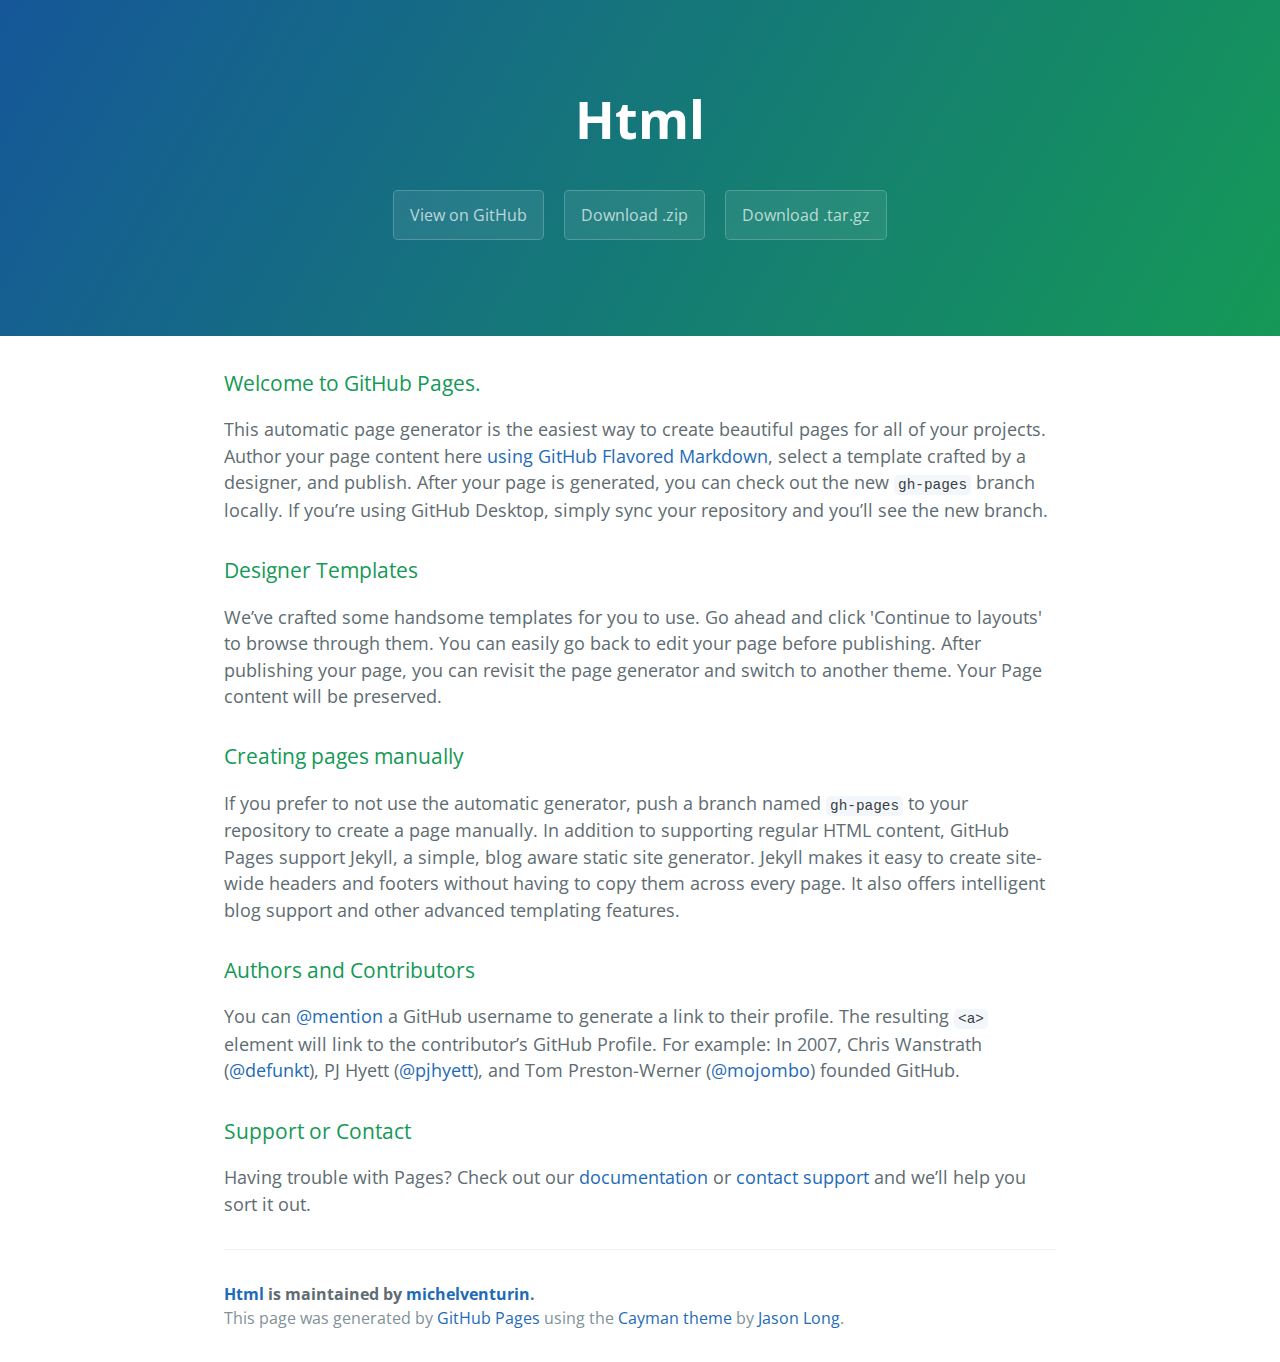
==== index.html @ cad89a2c "Create gh-pages branch via GitHub" ====
<!DOCTYPE html>
<html lang="en-us">
  <head>
    <meta charset="UTF-8">
    <title>Html by michelventurin</title>
    <meta name="viewport" content="width=device-width, initial-scale=1">
    <link rel="stylesheet" type="text/css" href="stylesheets/normalize.css" media="screen">
    <link href='https://fonts.googleapis.com/css?family=Open+Sans:400,700' rel='stylesheet' type='text/css'>
    <link rel="stylesheet" type="text/css" href="stylesheets/stylesheet.css" media="screen">
    <link rel="stylesheet" type="text/css" href="stylesheets/github-light.css" media="screen">
  </head>
  <body>
    <section class="page-header">
      <h1 class="project-name">Html</h1>
      <h2 class="project-tagline"></h2>
      <a href="https://github.com/michelventurin/html" class="btn">View on GitHub</a>
      <a href="https://github.com/michelventurin/html/zipball/master" class="btn">Download .zip</a>
      <a href="https://github.com/michelventurin/html/tarball/master" class="btn">Download .tar.gz</a>
    </section>

    <section class="main-content">
      <h3>
<a id="welcome-to-github-pages" class="anchor" href="#welcome-to-github-pages" aria-hidden="true"><span aria-hidden="true" class="octicon octicon-link"></span></a>Welcome to GitHub Pages.</h3>

<p>This automatic page generator is the easiest way to create beautiful pages for all of your projects. Author your page content here <a href="https://guides.github.com/features/mastering-markdown/">using GitHub Flavored Markdown</a>, select a template crafted by a designer, and publish. After your page is generated, you can check out the new <code>gh-pages</code> branch locally. If you’re using GitHub Desktop, simply sync your repository and you’ll see the new branch.</p>

<h3>
<a id="designer-templates" class="anchor" href="#designer-templates" aria-hidden="true"><span aria-hidden="true" class="octicon octicon-link"></span></a>Designer Templates</h3>

<p>We’ve crafted some handsome templates for you to use. Go ahead and click 'Continue to layouts' to browse through them. You can easily go back to edit your page before publishing. After publishing your page, you can revisit the page generator and switch to another theme. Your Page content will be preserved.</p>

<h3>
<a id="creating-pages-manually" class="anchor" href="#creating-pages-manually" aria-hidden="true"><span aria-hidden="true" class="octicon octicon-link"></span></a>Creating pages manually</h3>

<p>If you prefer to not use the automatic generator, push a branch named <code>gh-pages</code> to your repository to create a page manually. In addition to supporting regular HTML content, GitHub Pages support Jekyll, a simple, blog aware static site generator. Jekyll makes it easy to create site-wide headers and footers without having to copy them across every page. It also offers intelligent blog support and other advanced templating features.</p>

<h3>
<a id="authors-and-contributors" class="anchor" href="#authors-and-contributors" aria-hidden="true"><span aria-hidden="true" class="octicon octicon-link"></span></a>Authors and Contributors</h3>

<p>You can <a href="https://help.github.com/articles/basic-writing-and-formatting-syntax/#mentioning-users-and-teams" class="user-mention">@mention</a> a GitHub username to generate a link to their profile. The resulting <code>&lt;a&gt;</code> element will link to the contributor’s GitHub Profile. For example: In 2007, Chris Wanstrath (<a href="https://github.com/defunkt" class="user-mention">@defunkt</a>), PJ Hyett (<a href="https://github.com/pjhyett" class="user-mention">@pjhyett</a>), and Tom Preston-Werner (<a href="https://github.com/mojombo" class="user-mention">@mojombo</a>) founded GitHub.</p>

<h3>
<a id="support-or-contact" class="anchor" href="#support-or-contact" aria-hidden="true"><span aria-hidden="true" class="octicon octicon-link"></span></a>Support or Contact</h3>

<p>Having trouble with Pages? Check out our <a href="https://help.github.com/pages">documentation</a> or <a href="https://github.com/contact">contact support</a> and we’ll help you sort it out.</p>

      <footer class="site-footer">
        <span class="site-footer-owner"><a href="https://github.com/michelventurin/html">Html</a> is maintained by <a href="https://github.com/michelventurin">michelventurin</a>.</span>

        <span class="site-footer-credits">This page was generated by <a href="https://pages.github.com">GitHub Pages</a> using the <a href="https://github.com/jasonlong/cayman-theme">Cayman theme</a> by <a href="https://twitter.com/jasonlong">Jason Long</a>.</span>
      </footer>

    </section>

  
  </body>
</html>
---- stylesheets/stylesheet.css ----
* {
  box-sizing: border-box; }

body {
  padding: 0;
  margin: 0;
  font-family: "Open Sans", "Helvetica Neue", Helvetica, Arial, sans-serif;
  font-size: 16px;
  line-height: 1.5;
  color: #606c71; }

a {
  color: #1e6bb8;
  text-decoration: none; }
  a:hover {
    text-decoration: underline; }

.btn {
  display: inline-block;
  margin-bottom: 1rem;
  color: rgba(255, 255, 255, 0.7);
  background-color: rgba(255, 255, 255, 0.08);
  border-color: rgba(255, 255, 255, 0.2);
  border-style: solid;
  border-width: 1px;
  border-radius: 0.3rem;
  transition: color 0.2s, background-color 0.2s, border-color 0.2s; }
  .btn + .btn {
    margin-left: 1rem; }

.btn:hover {
  color: rgba(255, 255, 255, 0.8);
  text-decoration: none;
  background-color: rgba(255, 255, 255, 0.2);
  border-color: rgba(255, 255, 255, 0.3); }

@media screen and (min-width: 64em) {
  .btn {
    padding: 0.75rem 1rem; } }

@media screen and (min-width: 42em) and (max-width: 64em) {
  .btn {
    padding: 0.6rem 0.9rem;
    font-size: 0.9rem; } }

@media screen and (max-width: 42em) {
  .btn {
    display: block;
    width: 100%;
    padding: 0.75rem;
    font-size: 0.9rem; }
    .btn + .btn {
      margin-top: 1rem;
      margin-left: 0; } }

.page-header {
  color: #fff;
  text-align: center;
  background-color: #159957;
  background-image: linear-gradient(120deg, #155799, #159957); }

@media screen and (min-width: 64em) {
  .page-header {
    padding: 5rem 6rem; } }

@media screen and (min-width: 42em) and (max-width: 64em) {
  .page-header {
    padding: 3rem 4rem; } }

@media screen and (max-width: 42em) {
  .page-header {
    padding: 2rem 1rem; } }

.project-name {
  margin-top: 0;
  margin-bottom: 0.1rem; }

@media screen and (min-width: 64em) {
  .project-name {
    font-size: 3.25rem; } }

@media screen and (min-width: 42em) and (max-width: 64em) {
  .project-name {
    font-size: 2.25rem; } }

@media screen and (max-width: 42em) {
  .project-name {
    font-size: 1.75rem; } }

.project-tagline {
  margin-bottom: 2rem;
  font-weight: normal;
  opacity: 0.7; }

@media screen and (min-width: 64em) {
  .project-tagline {
    font-size: 1.25rem; } }

@media screen and (min-width: 42em) and (max-width: 64em) {
  .project-tagline {
    font-size: 1.15rem; } }

@media screen and (max-width: 42em) {
  .project-tagline {
    font-size: 1rem; } }

.main-content :first-child {
  margin-top: 0; }
.main-content img {
  max-width: 100%; }
.main-content h1, .main-content h2, .main-content h3, .main-content h4, .main-content h5, .main-content h6 {
  margin-top: 2rem;
  margin-bottom: 1rem;
  font-weight: normal;
  color: #159957; }
.main-content p {
  margin-bottom: 1em; }
.main-content code {
  padding: 2px 4px;
  font-family: Consolas, "Liberation Mono", Menlo, Courier, monospace;
  font-size: 0.9rem;
  color: #383e41;
  background-color: #f3f6fa;
  border-radius: 0.3rem; }
.main-content pre {
  padding: 0.8rem;
  margin-top: 0;
  margin-bottom: 1rem;
  font: 1rem Consolas, "Liberation Mono", Menlo, Courier, monospace;
  color: #567482;
  word-wrap: normal;
  background-color: #f3f6fa;
  border: solid 1px #dce6f0;
  border-radius: 0.3rem; }
  .main-content pre > code {
    padding: 0;
    margin: 0;
    font-size: 0.9rem;
    color: #567482;
    word-break: normal;
    white-space: pre;
    background: transparent;
    border: 0; }
.main-content .highlight {
  margin-bottom: 1rem; }
  .main-content .highlight pre {
    margin-bottom: 0;
    word-break: normal; }
.main-content .highlight pre, .main-content pre {
  padding: 0.8rem;
  overflow: auto;
  font-size: 0.9rem;
  line-height: 1.45;
  border-radius: 0.3rem; }
.main-content pre code, .main-content pre tt {
  display: inline;
  max-width: initial;
  padding: 0;
  margin: 0;
  overflow: initial;
  line-height: inherit;
  word-wrap: normal;
  background-color: transparent;
  border: 0; }
  .main-content pre code:before, .main-content pre code:after, .main-content pre tt:before, .main-content pre tt:after {
    content: normal; }
.main-content ul, .main-content ol {
  margin-top: 0; }
.main-content blockquote {
  padding: 0 1rem;
  margin-left: 0;
  color: #819198;
  border-left: 0.3rem solid #dce6f0; }
  .main-content blockquote > :first-child {
    margin-top: 0; }
  .main-content blockquote > :last-child {
    margin-bottom: 0; }
.main-content table {
  display: block;
  width: 100%;
  overflow: auto;
  word-break: normal;
  word-break: keep-all; }
  .main-content table th {
    font-weight: bold; }
  .main-content table th, .main-content table td {
    padding: 0.5rem 1rem;
    border: 1px solid #e9ebec; }
.main-content dl {
  padding: 0; }
  .main-content dl dt {
    padding: 0;
    margin-top: 1rem;
    font-size: 1rem;
    font-weight: bold; }
  .main-content dl dd {
    padding: 0;
    margin-bottom: 1rem; }
.main-content hr {
  height: 2px;
  padding: 0;
  margin: 1rem 0;
  background-color: #eff0f1;
  border: 0; }

@media screen and (min-width: 64em) {
  .main-content {
    max-width: 64rem;
    padding: 2rem 6rem;
    margin: 0 auto;
    font-size: 1.1rem; } }

@media screen and (min-width: 42em) and (max-width: 64em) {
  .main-content {
    padding: 2rem 4rem;
    font-size: 1.1rem; } }

@media screen and (max-width: 42em) {
  .main-content {
    padding: 2rem 1rem;
    font-size: 1rem; } }

.site-footer {
  padding-top: 2rem;
  margin-top: 2rem;
  border-top: solid 1px #eff0f1; }

.site-footer-owner {
  display: block;
  font-weight: bold; }

.site-footer-credits {
  color: #819198; }

@media screen and (min-width: 64em) {
  .site-footer {
    font-size: 1rem; } }

@media screen and (min-width: 42em) and (max-width: 64em) {
  .site-footer {
    font-size: 1rem; } }

@media screen and (max-width: 42em) {
  .site-footer {
    font-size: 0.9rem; } }
---- stylesheets/github-light.css ----
/*
   Copyright 2014 GitHub Inc.

   Licensed under the Apache License, Version 2.0 (the "License");
   you may not use this file except in compliance with the License.
   You may obtain a copy of the License at

       http://www.apache.org/licenses/LICENSE-2.0

   Unless required by applicable law or agreed to in writing, software
   distributed under the License is distributed on an "AS IS" BASIS,
   WITHOUT WARRANTIES OR CONDITIONS OF ANY KIND, either express or implied.
   See the License for the specific language governing permissions and
   limitations under the License.

*/

.pl-c /* comment */ {
  color: #969896;
}

.pl-c1      /* constant, markup.raw, meta.diff.header, meta.module-reference, meta.property-name, support, support.constant, support.variable, variable.other.constant */,
.pl-s .pl-v /* string variable */ {
  color: #0086b3;
}

.pl-e  /* entity */,
.pl-en /* entity.name */ {
  color: #795da3;
}

.pl-s .pl-s1 /* string source */,
.pl-smi      /* storage.modifier.import, storage.modifier.package, storage.type.java, variable.other, variable.parameter.function */ {
  color: #333;
}

.pl-ent /* entity.name.tag */ {
  color: #63a35c;
}

.pl-k /* keyword, storage, storage.type */ {
  color: #a71d5d;
}

.pl-pds              /* punctuation.definition.string, string.regexp.character-class */,
.pl-s                /* string */,
.pl-s .pl-pse .pl-s1 /* string punctuation.section.embedded source */,
.pl-sr               /* string.regexp */,
.pl-sr .pl-cce       /* string.regexp constant.character.escape */,
.pl-sr .pl-sra       /* string.regexp string.regexp.arbitrary-repitition */,
.pl-sr .pl-sre       /* string.regexp source.ruby.embedded */ {
  color: #183691;
}

.pl-v /* variable */ {
  color: #ed6a43;
}

.pl-id /* invalid.deprecated */ {
  color: #b52a1d;
}

.pl-ii /* invalid.illegal */ {
  background-color: #b52a1d;
  color: #f8f8f8;
}

.pl-sr .pl-cce /* string.regexp constant.character.escape */ {
  color: #63a35c;
  font-weight: bold;
}

.pl-ml /* markup.list */ {
  color: #693a17;
}

.pl-mh        /* markup.heading */,
.pl-mh .pl-en /* markup.heading entity.name */,
.pl-ms        /* meta.separator */ {
  color: #1d3e81;
  font-weight: bold;
}

.pl-mq /* markup.quote */ {
  color: #008080;
}

.pl-mi /* markup.italic */ {
  color: #333;
  font-style: italic;
}

.pl-mb /* markup.bold */ {
  color: #333;
  font-weight: bold;
}

.pl-md /* markup.deleted, meta.diff.header.from-file */ {
  background-color: #ffecec;
  color: #bd2c00;
}

.pl-mi1 /* markup.inserted, meta.diff.header.to-file */ {
  background-color: #eaffea;
  color: #55a532;
}

.pl-mdr /* meta.diff.range */ {
  color: #795da3;
  font-weight: bold;
}

.pl-mo /* meta.output */ {
  color: #1d3e81;
}
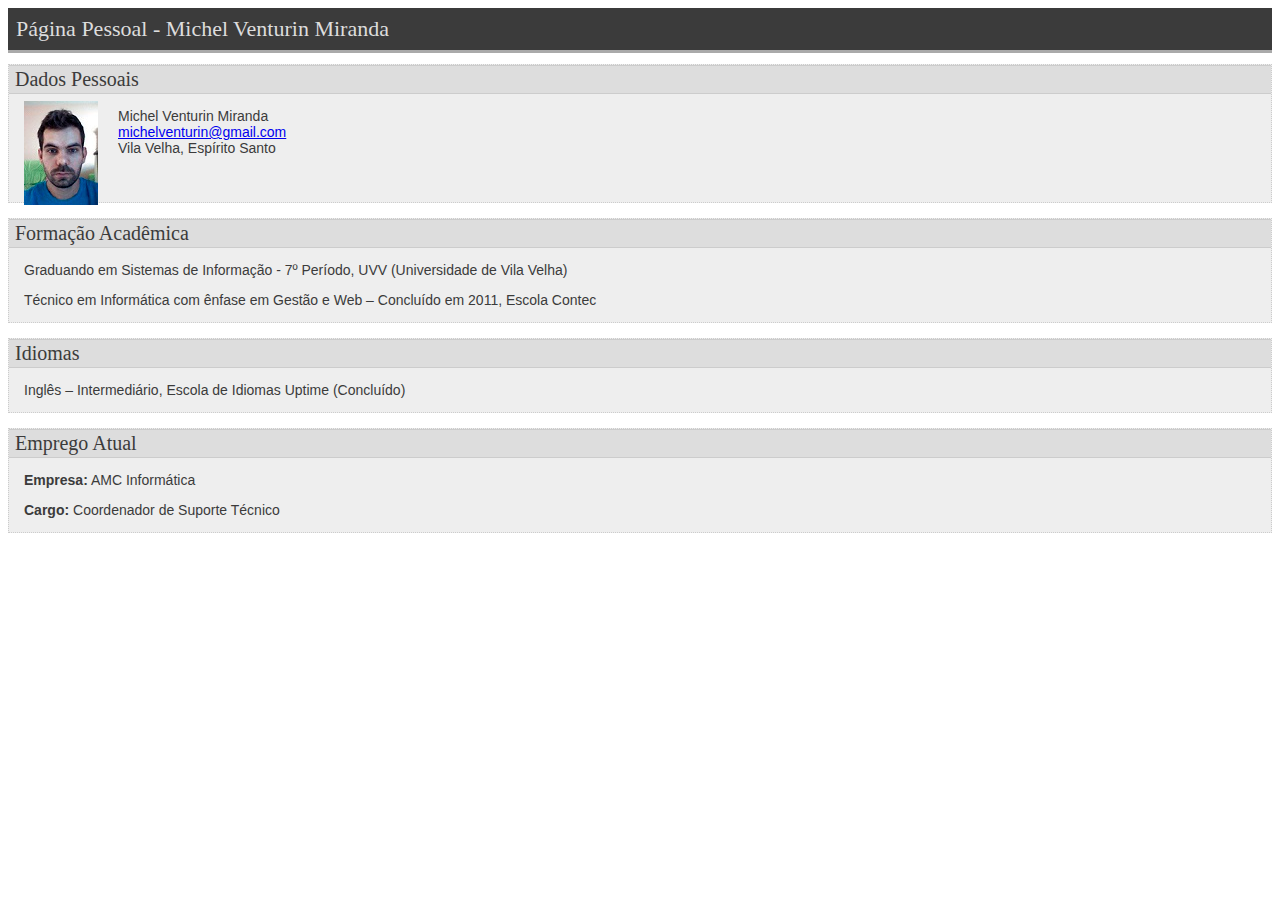
==== commit df0ec8c6: "Added files via upload" ====
--- a/index.html
+++ b/index.html
@@ -1,57 +1,46 @@
-<!DOCTYPE html>
-<html lang="en-us">
-  <head>
-    <meta charset="UTF-8">
-    <title>Html by michelventurin</title>
-    <meta name="viewport" content="width=device-width, initial-scale=1">
-    <link rel="stylesheet" type="text/css" href="stylesheets/normalize.css" media="screen">
-    <link href='https://fonts.googleapis.com/css?family=Open+Sans:400,700' rel='stylesheet' type='text/css'>
-    <link rel="stylesheet" type="text/css" href="stylesheets/stylesheet.css" media="screen">
-    <link rel="stylesheet" type="text/css" href="stylesheets/github-light.css" media="screen">
-  </head>
-  <body>
-    <section class="page-header">
-      <h1 class="project-name">Html</h1>
-      <h2 class="project-tagline"></h2>
-      <a href="https://github.com/michelventurin/html" class="btn">View on GitHub</a>
-      <a href="https://github.com/michelventurin/html/zipball/master" class="btn">Download .zip</a>
-      <a href="https://github.com/michelventurin/html/tarball/master" class="btn">Download .tar.gz</a>
-    </section>
-
-    <section class="main-content">
-      <h3>
-<a id="welcome-to-github-pages" class="anchor" href="#welcome-to-github-pages" aria-hidden="true"><span aria-hidden="true" class="octicon octicon-link"></span></a>Welcome to GitHub Pages.</h3>
-
-<p>This automatic page generator is the easiest way to create beautiful pages for all of your projects. Author your page content here <a href="https://guides.github.com/features/mastering-markdown/">using GitHub Flavored Markdown</a>, select a template crafted by a designer, and publish. After your page is generated, you can check out the new <code>gh-pages</code> branch locally. If you’re using GitHub Desktop, simply sync your repository and you’ll see the new branch.</p>
-
-<h3>
-<a id="designer-templates" class="anchor" href="#designer-templates" aria-hidden="true"><span aria-hidden="true" class="octicon octicon-link"></span></a>Designer Templates</h3>
-
-<p>We’ve crafted some handsome templates for you to use. Go ahead and click 'Continue to layouts' to browse through them. You can easily go back to edit your page before publishing. After publishing your page, you can revisit the page generator and switch to another theme. Your Page content will be preserved.</p>
-
-<h3>
-<a id="creating-pages-manually" class="anchor" href="#creating-pages-manually" aria-hidden="true"><span aria-hidden="true" class="octicon octicon-link"></span></a>Creating pages manually</h3>
-
-<p>If you prefer to not use the automatic generator, push a branch named <code>gh-pages</code> to your repository to create a page manually. In addition to supporting regular HTML content, GitHub Pages support Jekyll, a simple, blog aware static site generator. Jekyll makes it easy to create site-wide headers and footers without having to copy them across every page. It also offers intelligent blog support and other advanced templating features.</p>
-
-<h3>
-<a id="authors-and-contributors" class="anchor" href="#authors-and-contributors" aria-hidden="true"><span aria-hidden="true" class="octicon octicon-link"></span></a>Authors and Contributors</h3>
-
-<p>You can <a href="https://help.github.com/articles/basic-writing-and-formatting-syntax/#mentioning-users-and-teams" class="user-mention">@mention</a> a GitHub username to generate a link to their profile. The resulting <code>&lt;a&gt;</code> element will link to the contributor’s GitHub Profile. For example: In 2007, Chris Wanstrath (<a href="https://github.com/defunkt" class="user-mention">@defunkt</a>), PJ Hyett (<a href="https://github.com/pjhyett" class="user-mention">@pjhyett</a>), and Tom Preston-Werner (<a href="https://github.com/mojombo" class="user-mention">@mojombo</a>) founded GitHub.</p>
-
-<h3>
-<a id="support-or-contact" class="anchor" href="#support-or-contact" aria-hidden="true"><span aria-hidden="true" class="octicon octicon-link"></span></a>Support or Contact</h3>
-
-<p>Having trouble with Pages? Check out our <a href="https://help.github.com/pages">documentation</a> or <a href="https://github.com/contact">contact support</a> and we’ll help you sort it out.</p>
-
-      <footer class="site-footer">
-        <span class="site-footer-owner"><a href="https://github.com/michelventurin/html">Html</a> is maintained by <a href="https://github.com/michelventurin">michelventurin</a>.</span>
-
-        <span class="site-footer-credits">This page was generated by <a href="https://pages.github.com">GitHub Pages</a> using the <a href="https://github.com/jasonlong/cayman-theme">Cayman theme</a> by <a href="https://twitter.com/jasonlong">Jason Long</a>.</span>
-      </footer>
-
-    </section>
-
-  
-  </body>
-</html>
+<html>
+
+	<head>
+		<meta http-equiv="Content-Type" content="text/html; charset=utf-8">
+		<link href="style.css" rel="stylesheet">
+		
+		<title> Página Pessoal - Michel Venturin Miranda </title>
+	</head>
+
+	<body>		
+		<h1> Página Pessoal - Michel Venturin Miranda  </h1>
+		
+		<div class="geral">
+
+			<h3>Dados Pessoais</h3> 
+			
+			<img src="foto.jpg"> 
+			<p>Michel Venturin Miranda </br>
+			<a href="mailto:michelventurin@gmail.com">michelventurin@gmail.com </a> </br>
+			Vila Velha, Espírito Santo
+			</p> <br><br>
+		</div>	 
+			 
+		<div class="geral">
+			<h3>Formação Acadêmica</h3> 
+			<p> Graduando em Sistemas de Informação - 7º Período, UVV (Universidade de Vila Velha) </p>
+			<p>	Técnico em Informática com ênfase em Gestão e Web – Concluído em 2011, Escola Contec </p>
+		</div>	 
+
+		<div class="geral">
+			<h3>Idiomas</h3> 
+			<p>
+				Inglês – Intermediário, Escola de Idiomas Uptime (Concluído)
+			</p>
+		</div>			
+
+		<div class="geral">
+			<h3>Emprego Atual</h3> 
+			<p> <b>Empresa:</b> AMC Informática </p>
+			<p>	<b>Cargo:</b> Coordenador de Suporte Técnico </p>
+		</div>			
+
+
+	</body>
+	
+</html>--- a/style.css
+++ b/style.css
@@ -0,0 +1,64 @@
+body {
+	font: 14px "Trebuchet MS", Verdana, sans-serif;
+	color: #3b3b3b;
+}
+
+h1{
+	font-size: 22px;
+	font-family: Georgia;
+	font-weight: normal;
+	border-bottom: 3px solid #aaa;
+	background-color: #3b3b3b;
+	color: #ddd;
+	padding: 8px;
+	margin-bottom: -4px;
+}
+
+h3{
+	font-family: Georgia;
+	font-size: 20px;
+	font-weight: normal;
+	border-top: 1px solid #ccc;
+	border-bottom: 1px solid #ccc;
+	background-color: #DDD;
+	padding-top: 2px;
+	padding-bottom: 2px;
+	padding-left: 6px;
+	margin: 0 0 0 -15px;
+
+}
+
+img {
+float:left;
+margin:7px 20px 10px 0;
+
+/* transições (animações)*/
+-webkit-transition: all 500ms ease;
+-moz-transition: all 500ms ease;
+-ms-transition: all 500ms ease;
+-o-transition: all 500ms ease;
+transition: all 500ms ease;
+
+/*qualidade da imagem*/
+image-rendering: optimizeQuality;
+}
+img:hover{
+/*rotação*/
+-moz-transform: scale(1.1) rotate(360deg) translateX(1px) translateY(1px) skewX(1deg) skewY(1deg);
+-webkit-transform: scale(1.1) rotate(360deg) translateX(1px) translateY(1px) skewX(1deg) skewY(1deg);
+-o-transform: scale(1.1) rotate(360deg) translateX(1px) translateY(1px) skewX(1deg) skewY(1deg);
+-ms-transform: scale(1.1) rotate(360deg) translateX(1px) translateY(1px) skewX(1deg) skewY(1deg);
+transform: scale(1.1) rotate(360deg) translateX(1px) translateY(1px) skewX(1deg) skewY(1deg);
+
+}
+
+
+.geral{
+	background-color: #eee;
+	padding-left: 15px;
+	border: #ccc 1px dotted;
+	margin-top: 15px;
+	height: auto;
+	
+	
+}
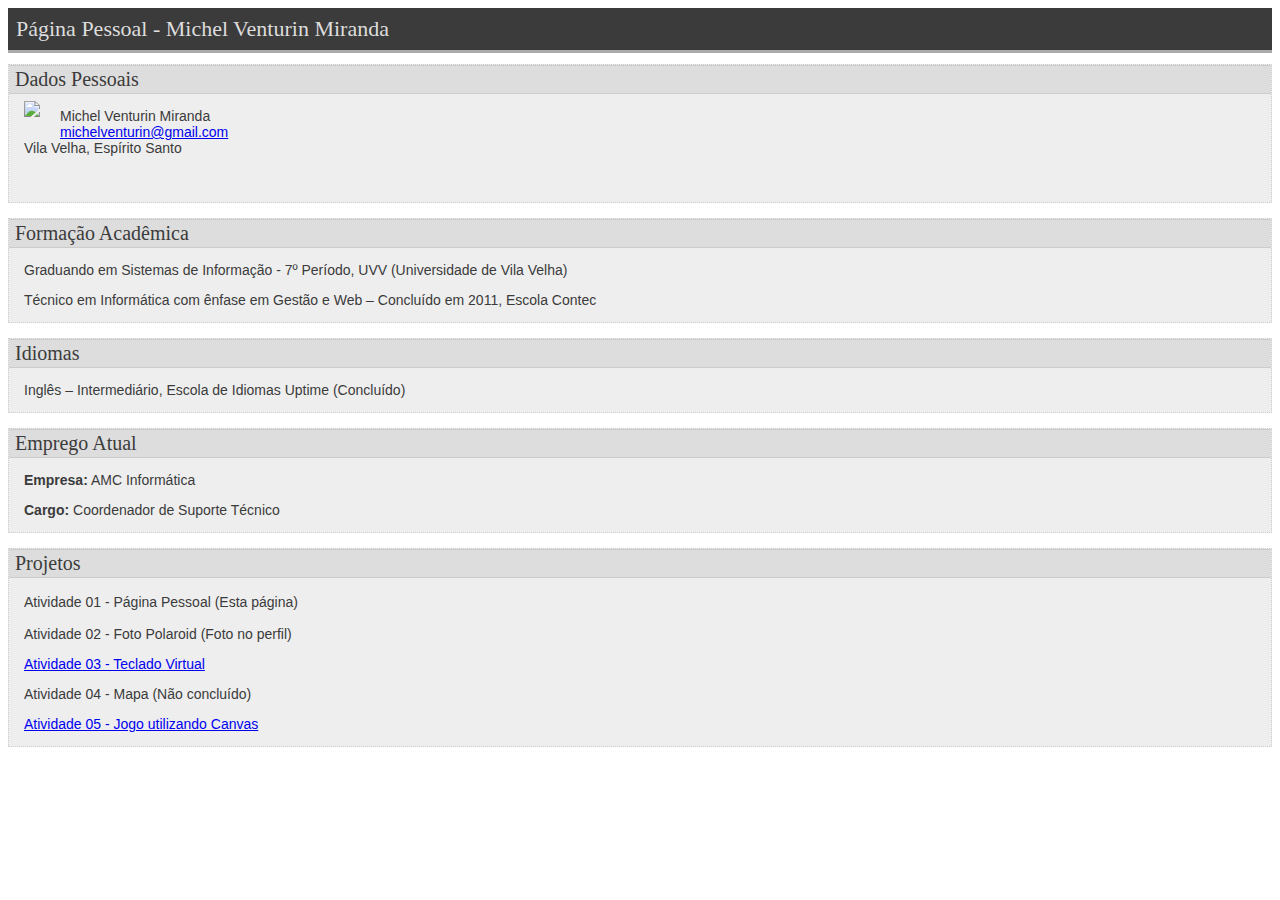
==== commit b7a12278: "Added files via upload" ====
--- a/index.html
+++ b/index.html
@@ -14,7 +14,7 @@
 
 			<h3>Dados Pessoais</h3> 
 			
-			<img src="foto.jpg"> 
+			<img src="images/foto.jpg"> 
 			<p>Michel Venturin Miranda </br>
 			<a href="mailto:michelventurin@gmail.com">michelventurin@gmail.com </a> </br>
 			Vila Velha, Espírito Santo
@@ -38,7 +38,17 @@
 			<h3>Emprego Atual</h3> 
 			<p> <b>Empresa:</b> AMC Informática </p>
 			<p>	<b>Cargo:</b> Coordenador de Suporte Técnico </p>
-		</div>			
+		</div>		
+
+		<div class="geral">
+			<h3>Projetos</h3> 
+			<br>
+			Atividade 01 - Página Pessoal (Esta página) <br><br>
+			Atividade 02 - Foto Polaroid (Foto no perfil) <br>
+			<p> <a href="calculadora.html"> Atividade 03 - Teclado Virtual </a> </p>
+			Atividade 04 - Mapa (Não concluído)
+			<p> <a href="jogoJS.html"> Atividade 05 - Jogo utilizando Canvas </a> </p>
+		</div>	
 
 
 	</body>
--- a/style.css
+++ b/style.css
@@ -31,24 +31,12 @@
 img {
 float:left;
 margin:7px 20px 10px 0;
+transition: 700ms;
 
-/* transições (animações)*/
--webkit-transition: all 500ms ease;
--moz-transition: all 500ms ease;
--ms-transition: all 500ms ease;
--o-transition: all 500ms ease;
-transition: all 500ms ease;
+}
 
-/*qualidade da imagem*/
-image-rendering: optimizeQuality;
-}
 img:hover{
-/*rotação*/
--moz-transform: scale(1.1) rotate(360deg) translateX(1px) translateY(1px) skewX(1deg) skewY(1deg);
--webkit-transform: scale(1.1) rotate(360deg) translateX(1px) translateY(1px) skewX(1deg) skewY(1deg);
--o-transform: scale(1.1) rotate(360deg) translateX(1px) translateY(1px) skewX(1deg) skewY(1deg);
--ms-transform: scale(1.1) rotate(360deg) translateX(1px) translateY(1px) skewX(1deg) skewY(1deg);
-transform: scale(1.1) rotate(360deg) translateX(1px) translateY(1px) skewX(1deg) skewY(1deg);
+transform: rotate(360deg);
 
 }
 
@@ -62,3 +50,44 @@
 	
 	
 }
+
+.background {
+	width: 800px;
+	height: 600px;
+	display: inline-block;
+	position: absolute;
+	top:0;
+	bottom:0;
+	left:0;
+	right:0;
+	margin:auto;
+	border: 2px solid;
+}
+
+.btn{
+	padding: 33px;
+	font-size: 40px;
+	margin: 2px;
+}
+
+.ipt{
+	padding: 8px;
+	margin: 10px;
+}
+
+.voltar{
+	float: left;
+	margin-left: 15px;
+	font-size: 20px;
+
+}
+
+canvas{ 
+	border:2px solid #999; 
+	float:left; 
+	margin-right:10px;
+}
+
+.scr{
+	font-size: 30px;
+}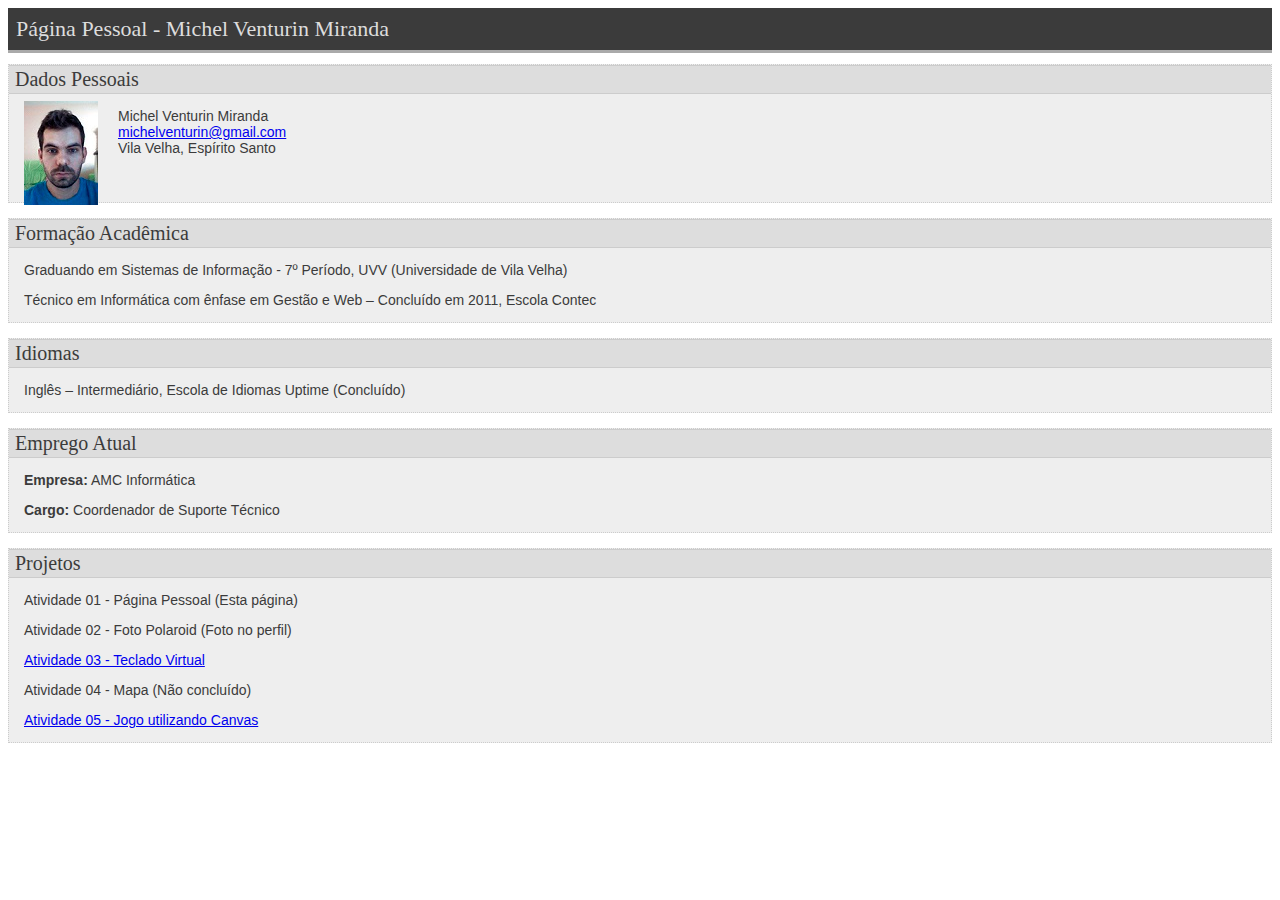
==== commit 36795c60: "Added files via upload" ====
--- a/index.html
+++ b/index.html
@@ -42,9 +42,8 @@
 
 		<div class="geral">
 			<h3>Projetos</h3> 
-			<br>
-			Atividade 01 - Página Pessoal (Esta página) <br><br>
-			Atividade 02 - Foto Polaroid (Foto no perfil) <br>
+			<p> Atividade 01 - Página Pessoal (Esta página) </p>
+			<p> Atividade 02 - Foto Polaroid (Foto no perfil) </p>
 			<p> <a href="calculadora.html"> Atividade 03 - Teclado Virtual </a> </p>
 			Atividade 04 - Mapa (Não concluído)
 			<p> <a href="jogoJS.html"> Atividade 05 - Jogo utilizando Canvas </a> </p>
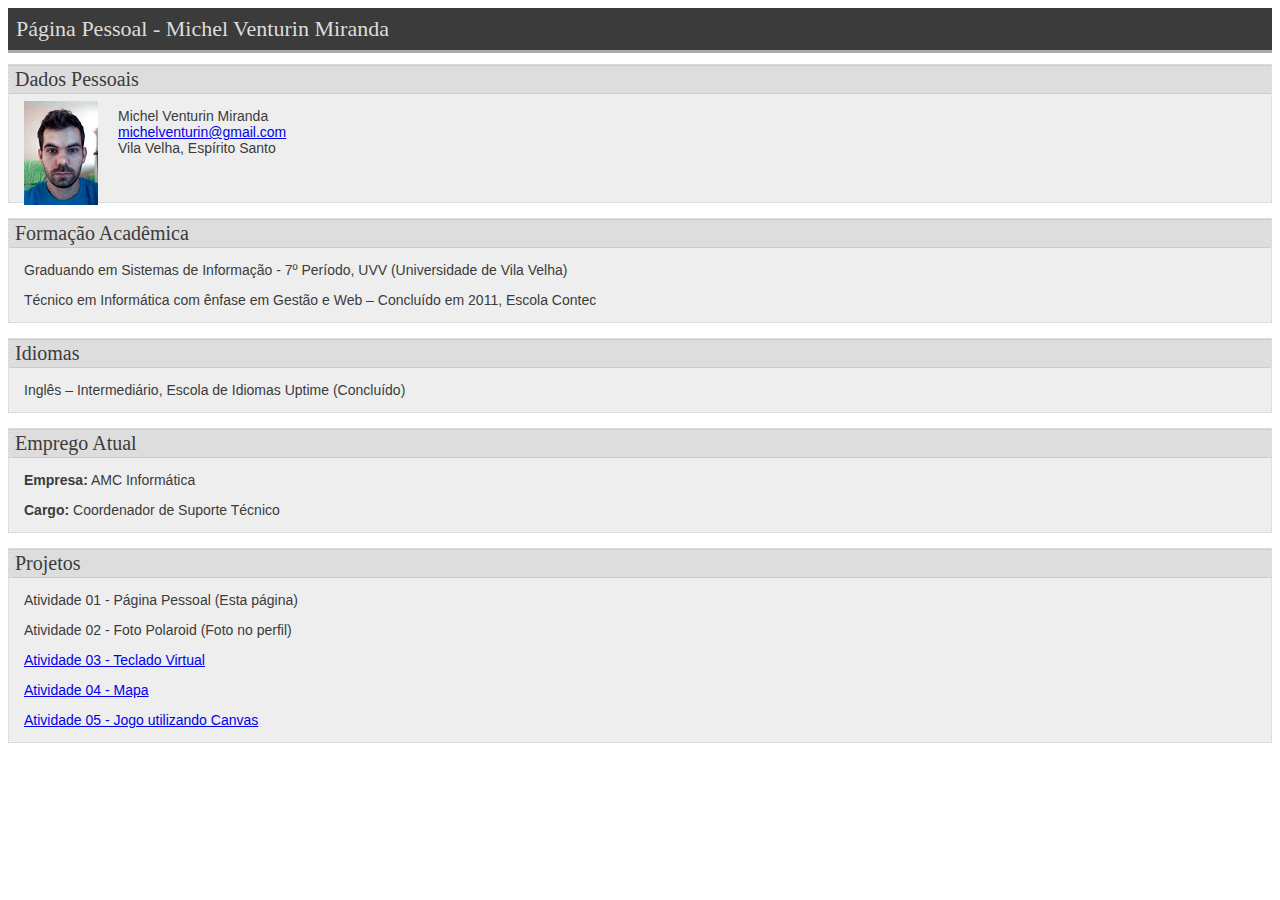
==== commit fb075e20: "Added files via upload" ====
--- a/index.html
+++ b/index.html
@@ -45,7 +45,7 @@
 			<p> Atividade 01 - Página Pessoal (Esta página) </p>
 			<p> Atividade 02 - Foto Polaroid (Foto no perfil) </p>
 			<p> <a href="calculadora.html"> Atividade 03 - Teclado Virtual </a> </p>
-			Atividade 04 - Mapa (Não concluído)
+			<p> <a href="mapa.html"> Atividade 04 - Mapa </a> </p> 
 			<p> <a href="jogoJS.html"> Atividade 05 - Jogo utilizando Canvas </a> </p>
 		</div>	
 
